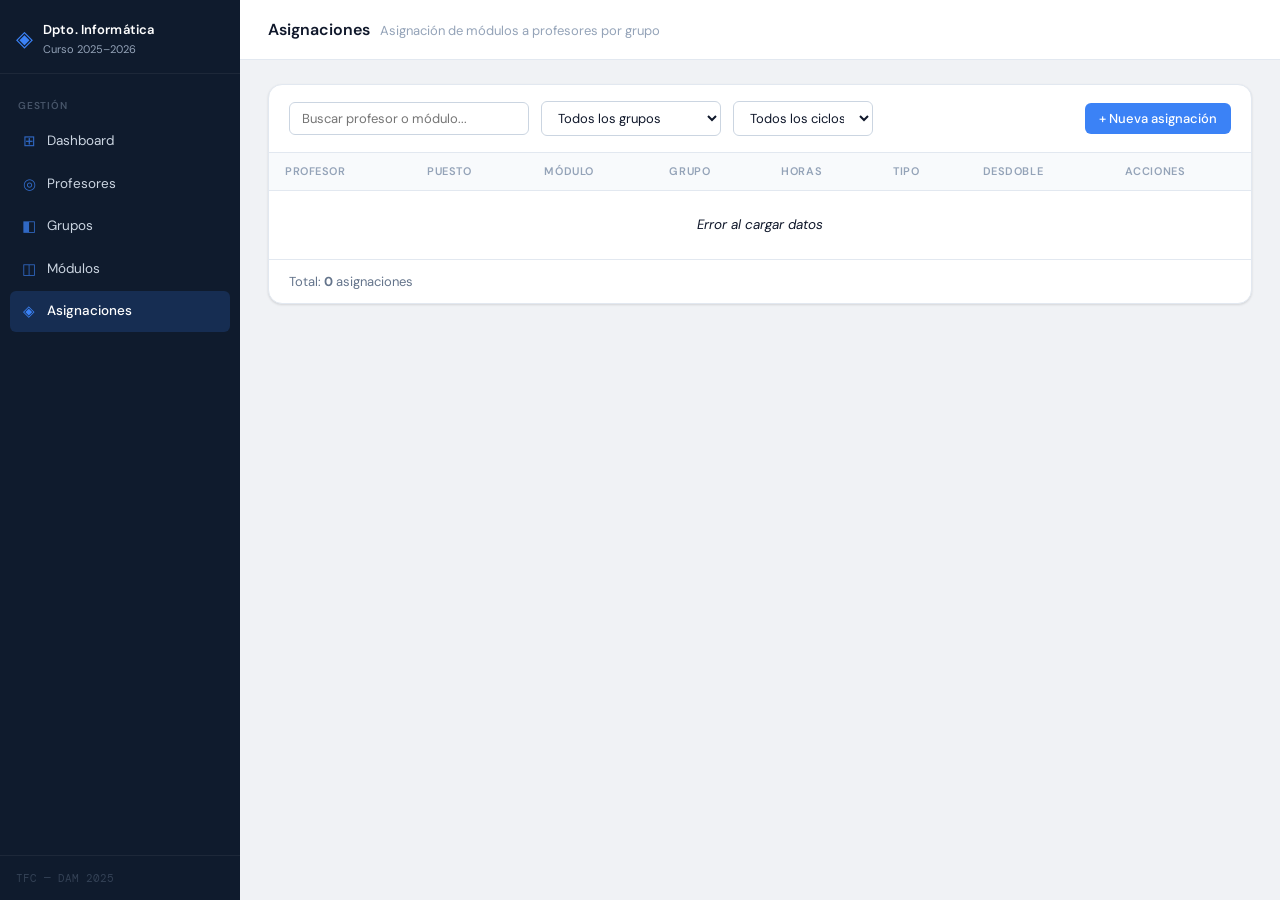
==== frontend/pages/asignaciones.html @ 745e8f2c "API - api.js - index.php - database.php .htaccess" ====
<!DOCTYPE html>
<html lang="es">
<head>
  <meta charset="UTF-8">
  <meta name="viewport" content="width=device-width, initial-scale=1.0">
  <title>Asignaciones — Dpto. Informática</title>
  <link rel="preconnect" href="https://fonts.googleapis.com">
  <link href="https://fonts.googleapis.com/css2?family=DM+Sans:wght@300;400;500;600&family=DM+Mono:wght@400;500&display=swap" rel="stylesheet">
  <link rel="stylesheet" href="../css/main.css">
</head>
<body>

  <aside class="sidebar">
    <div class="sidebar-header">
      <div class="sidebar-logo">
        <span class="logo-icon">◈</span>
        <div>
          <div class="logo-title">Dpto. Informática</div>
          <div class="logo-sub">Curso 2025–2026</div>
        </div>
      </div>
    </div>
    <nav class="sidebar-nav">
      <div class="nav-section-label">Gestión</div>
      <a href="../index.html"     class="nav-item"><span class="nav-icon">⊞</span> Dashboard</a>
      <a href="profesores.html"   class="nav-item"><span class="nav-icon">◎</span> Profesores</a>
      <a href="grupos.html"       class="nav-item"><span class="nav-icon">◧</span> Grupos</a>
      <a href="modulos.html"      class="nav-item"><span class="nav-icon">◫</span> Módulos</a>
      <a href="asignaciones.html" class="nav-item active"><span class="nav-icon">◈</span> Asignaciones</a>
    </nav>
    <div class="sidebar-footer"><div class="sidebar-footer-text">TFC — DAM 2025</div></div>
  </aside>

  <main class="main-content">
    <header class="topbar">
      <div class="topbar-left">
        <h1 class="page-title">Asignaciones</h1>
        <span class="page-sub">Asignación de módulos a profesores por grupo</span>
      </div>
    </header>

    <div class="content-area">
      <div id="alert-box" class="alert"></div>

      <div class="card">
        <div class="card-header">
          <div class="toolbar">
            <input type="text" id="buscador" class="search-input" placeholder="Buscar profesor o módulo...">
            <select id="filtro-grupo" class="search-input" style="width:180px">
              <option value="">Todos los grupos</option>
            </select>
            <select id="filtro-ciclo" class="search-input" style="width:140px">
              <option value="">Todos los ciclos</option>
              <option value="DAM">DAM</option>
              <option value="DAW">DAW</option>
              <option value="ASIR">ASIR</option>
              <option value="SMR">SMR</option>
              <option value="FPB">FPB</option>
              <option value="ESO">ESO</option>
              <option value="BTO">BTO</option>
            </select>
          </div>
          <button class="btn btn-primary" onclick="abrirModalNuevo()">+ Nueva asignación</button>
        </div>
        <div class="table-wrap">
          <table class="table">
            <thead>
              <tr>
                <th>Profesor</th>
                <th>Puesto</th>
                <th>Módulo</th>
                <th>Grupo</th>
                <th>Horas</th>
                <th>Tipo</th>
                <th>Desdoble</th>
                <th>Acciones</th>
              </tr>
            </thead>
            <tbody id="tbody-asignaciones">
              <tr><td colspan="8" class="table-loading">Cargando...</td></tr>
            </tbody>
          </table>
        </div>
        <div class="card-footer" id="card-footer" style="padding:12px 20px;border-top:1px solid var(--border);font-size:13px;color:var(--text-secondary)">
          Total: <strong id="total-count">0</strong> asignaciones
        </div>
      </div>
    </div>
  </main>

  <!-- Modal crear/editar -->
  <div class="modal-overlay" id="modal">
    <div class="modal">
      <div class="modal-header">
        <span class="modal-title" id="modal-titulo">Nueva asignación</span>
        <button class="modal-close" onclick="closeModal()">✕</button>
      </div>
      <div class="modal-body">
        <input type="hidden" id="asig-id">

        <div class="form-grid">
          <div class="form-group full">
            <label for="asig-profesor">Profesor/a</label>
            <select id="asig-profesor" onchange="actualizarTipoCuerpo()">
              <option value="">— Selecciona un profesor —</option>
            </select>
          </div>
          <div class="form-group full">
            <label for="asig-modulo">Módulo</label>
            <select id="asig-modulo">
              <option value="">— Selecciona un módulo —</option>
            </select>
          </div>
          <div class="form-group full">
            <label for="asig-grupo">Grupo</label>
            <select id="asig-grupo">
              <option value="">— Selecciona un grupo —</option>
            </select>
          </div>
          <div class="form-group">
            <label for="asig-horas">Horas semanales</label>
            <input type="number" id="asig-horas" value="1" min="0.5" max="20" step="0.5">
          </div>
          <div class="form-group">
            <label for="asig-tipo">Tipo de cuerpo</label>
            <select id="asig-tipo">
              <option value="PES">PES</option>
              <option value="PTFP">PTFP</option>
            </select>
          </div>
          <div class="form-group">
            <label for="asig-desdoble">¿Es desdoble?</label>
            <select id="asig-desdoble">
              <option value="0">No</option>
              <option value="1">Sí</option>
            </select>
          </div>
          <div class="form-group full">
            <label for="asig-obs">Observaciones</label>
            <input type="text" id="asig-obs" placeholder="Ej: Comparte módulo con otro profesor">
          </div>
        </div>

        <!-- Aviso de horas del profesor seleccionado -->
        <div id="aviso-horas" style="margin-top:14px;padding:10px 12px;border-radius:6px;font-size:13px;display:none;background:#eff6ff;border:1px solid #bfdbfe;color:#1d4ed8"></div>
      </div>
      <div class="modal-footer">
        <button class="btn btn-secondary" onclick="closeModal()">Cancelar</button>
        <button class="btn btn-primary"   onclick="guardarAsignacion()">Guardar</button>
      </div>
    </div>
  </div>

  <script src="../js/api.js"></script>
  <script src="../js/asignaciones.js"></script>
</body>
</html>
---- frontend/css/main.css ----
/* ============================================================
   main.css — Gestión de Horas · Dpto. Informática
   ============================================================ */

/* --- Variables -------------------------------------------- */
:root {
  --sidebar-w: 240px;

  --bg-page:    #f0f2f5;
  --bg-card:    #ffffff;
  --bg-sidebar: #0f1b2d;
  --bg-sidebar-hover: rgba(255,255,255,0.07);
  --bg-sidebar-active: rgba(59,130,246,0.18);

  --accent:       #3b82f6;
  --accent-dark:  #1d4ed8;
  --accent-light: #eff6ff;

  --text-primary:   #0f172a;
  --text-secondary: #64748b;
  --text-muted:     #94a3b8;
  --text-sidebar:   #cbd5e1;
  --text-sidebar-active: #ffffff;

  --border: #e2e8f0;
  --border-strong: #cbd5e1;

  --radius-sm: 6px;
  --radius-md: 10px;
  --radius-lg: 14px;

  --shadow-sm: 0 1px 3px rgba(0,0,0,0.07), 0 1px 2px rgba(0,0,0,0.05);
  --shadow-md: 0 4px 12px rgba(0,0,0,0.08);

  --font: 'DM Sans', sans-serif;
  --font-mono: 'DM Mono', monospace;
}

/* --- Reset ------------------------------------------------- */
*, *::before, *::after { box-sizing: border-box; margin: 0; padding: 0; }
body {
  font-family: var(--font);
  font-size: 14px;
  background: var(--bg-page);
  color: var(--text-primary);
  display: flex;
  min-height: 100vh;
  line-height: 1.5;
}
a { text-decoration: none; color: inherit; }

/* --- Sidebar ---------------------------------------------- */
.sidebar {
  width: var(--sidebar-w);
  min-height: 100vh;
  background: var(--bg-sidebar);
  display: flex;
  flex-direction: column;
  position: fixed;
  top: 0; left: 0;
  z-index: 100;
}

.sidebar-header {
  padding: 20px 16px 16px;
  border-bottom: 1px solid rgba(255,255,255,0.06);
}

.sidebar-logo {
  display: flex;
  align-items: center;
  gap: 10px;
}

.logo-icon {
  font-size: 22px;
  color: var(--accent);
  line-height: 1;
}

.logo-title {
  font-size: 13px;
  font-weight: 600;
  color: #fff;
  letter-spacing: 0.01em;
}

.logo-sub {
  font-size: 11px;
  color: var(--text-muted);
  margin-top: 1px;
}

.sidebar-nav {
  flex: 1;
  padding: 16px 10px;
  display: flex;
  flex-direction: column;
  gap: 2px;
}

.nav-section-label {
  font-size: 10px;
  font-weight: 600;
  letter-spacing: 0.08em;
  text-transform: uppercase;
  color: #475569;
  padding: 8px 8px 6px;
}

.nav-item {
  display: flex;
  align-items: center;
  gap: 9px;
  padding: 9px 10px;
  border-radius: var(--radius-sm);
  color: var(--text-sidebar);
  font-size: 13.5px;
  font-weight: 400;
  transition: background 0.15s, color 0.15s;
  cursor: pointer;
}

.nav-item:hover {
  background: var(--bg-sidebar-hover);
  color: #fff;
}

.nav-item.active {
  background: var(--bg-sidebar-active);
  color: var(--text-sidebar-active);
  font-weight: 500;
}

.nav-icon {
  font-size: 15px;
  width: 18px;
  text-align: center;
  flex-shrink: 0;
  color: var(--accent);
  opacity: 0.75;
}

.nav-item.active .nav-icon { opacity: 1; }

.sidebar-footer {
  padding: 14px 16px;
  border-top: 1px solid rgba(255,255,255,0.06);
}

.sidebar-footer-text {
  font-size: 11px;
  color: #334155;
  font-family: var(--font-mono);
}

/* --- Main content ----------------------------------------- */
.main-content {
  margin-left: var(--sidebar-w);
  flex: 1;
  display: flex;
  flex-direction: column;
  min-height: 100vh;
}

/* --- Topbar ----------------------------------------------- */
.topbar {
  background: var(--bg-card);
  border-bottom: 1px solid var(--border);
  padding: 0 28px;
  height: 60px;
  display: flex;
  align-items: center;
  justify-content: space-between;
  position: sticky;
  top: 0;
  z-index: 50;
}

.topbar-left {
  display: flex;
  align-items: baseline;
  gap: 10px;
}

.page-title {
  font-size: 16px;
  font-weight: 600;
  color: var(--text-primary);
}

.page-sub {
  font-size: 13px;
  color: var(--text-muted);
}

.topbar-badge {
  display: flex;
  align-items: center;
  gap: 6px;
  font-size: 12px;
  color: var(--text-secondary);
  background: #f0fdf4;
  border: 1px solid #bbf7d0;
  border-radius: 20px;
  padding: 4px 10px;
}

.badge-dot {
  width: 7px;
  height: 7px;
  border-radius: 50%;
  background: #22c55e;
}

/* --- Content area ----------------------------------------- */
.content-area {
  padding: 24px 28px;
  display: flex;
  flex-direction: column;
  gap: 20px;
}

/* --- Stats grid ------------------------------------------- */
.stats-grid {
  display: grid;
  grid-template-columns: repeat(4, 1fr);
  gap: 14px;
}

.stat-card {
  background: var(--bg-card);
  border: 1px solid var(--border);
  border-radius: var(--radius-md);
  padding: 18px 20px;
  box-shadow: var(--shadow-sm);
  transition: box-shadow 0.2s;
}

.stat-card:hover { box-shadow: var(--shadow-md); }

.stat-card--accent {
  background: var(--accent);
  border-color: var(--accent-dark);
}

.stat-card--accent .stat-label,
.stat-card--accent .stat-value,
.stat-card--accent .stat-hint { color: #fff; }

.stat-card--accent .stat-hint { opacity: 0.75; }

.stat-label {
  font-size: 11px;
  font-weight: 600;
  text-transform: uppercase;
  letter-spacing: 0.06em;
  color: var(--text-muted);
  margin-bottom: 6px;
}

.stat-value {
  font-size: 30px;
  font-weight: 600;
  color: var(--text-primary);
  line-height: 1;
  font-family: var(--font-mono);
}

.stat-hint {
  font-size: 12px;
  color: var(--text-muted);
  margin-top: 4px;
}

/* --- Card ------------------------------------------------- */
.card {
  background: var(--bg-card);
  border: 1px solid var(--border);
  border-radius: var(--radius-lg);
  box-shadow: var(--shadow-sm);
  overflow: hidden;
}

.card-header {
  display: flex;
  align-items: center;
  justify-content: space-between;
  padding: 16px 20px;
  border-bottom: 1px solid var(--border);
}

.card-title {
  font-size: 14px;
  font-weight: 600;
  color: var(--text-primary);
}

.card-link {
  font-size: 12px;
  color: var(--accent);
  font-weight: 500;
  transition: color 0.15s;
}
.card-link:hover { color: var(--accent-dark); }

/* --- Tabla ------------------------------------------------ */
.table-wrap {
  overflow-x: auto;
}

.table {
  width: 100%;
  border-collapse: collapse;
}

.table thead tr {
  background: #f8fafc;
}

.table th {
  padding: 10px 16px;
  text-align: left;
  font-size: 11px;
  font-weight: 600;
  text-transform: uppercase;
  letter-spacing: 0.05em;
  color: var(--text-muted);
  border-bottom: 1px solid var(--border);
  white-space: nowrap;
}

.table td {
  padding: 11px 16px;
  font-size: 13.5px;
  color: var(--text-primary);
  border-bottom: 1px solid var(--border);
}

.table tbody tr:last-child td { border-bottom: none; }

.table tbody tr:hover { background: #f8fafc; }

.table-loading {
  text-align: center;
  color: var(--text-muted);
  font-style: italic;
  padding: 24px !important;
}

/* --- Badges puesto ---------------------------------------- */
.badge {
  display: inline-block;
  padding: 2px 8px;
  border-radius: 4px;
  font-size: 11px;
  font-weight: 600;
  letter-spacing: 0.04em;
  font-family: var(--font-mono);
}

.badge-pes  { background: #eff6ff; color: #1d4ed8; border: 1px solid #bfdbfe; }
.badge-ptfp { background: #f0fdf4; color: #166534; border: 1px solid #bbf7d0; }

/* --- Barra de horas --------------------------------------- */
.horas-bar {
  display: flex;
  align-items: center;
  gap: 8px;
}

.bar-track {
  width: 80px;
  height: 6px;
  background: var(--border);
  border-radius: 3px;
  overflow: hidden;
}

.bar-fill {
  height: 100%;
  border-radius: 3px;
  background: var(--accent);
  transition: width 0.4s ease;
}

.bar-fill.over { background: #ef4444; }
.bar-fill.full { background: #22c55e; }

/* --- Botones ---------------------------------------------- */
.btn {
  display: inline-flex;
  align-items: center;
  gap: 6px;
  padding: 7px 14px;
  border-radius: var(--radius-sm);
  font-size: 13px;
  font-weight: 500;
  font-family: var(--font);
  cursor: pointer;
  border: none;
  transition: background 0.15s, box-shadow 0.15s;
}

.btn-primary {
  background: var(--accent);
  color: #fff;
}
.btn-primary:hover { background: var(--accent-dark); }

.btn-secondary {
  background: var(--bg-card);
  color: var(--text-primary);
  border: 1px solid var(--border-strong);
}
.btn-secondary:hover { background: #f1f5f9; }

.btn-danger {
  background: #fee2e2;
  color: #b91c1c;
  border: 1px solid #fecaca;
}
.btn-danger:hover { background: #fecaca; }

.btn-sm {
  padding: 4px 10px;
  font-size: 12px;
}

/* --- Formularios ------------------------------------------ */
.form-grid {
  display: grid;
  grid-template-columns: 1fr 1fr;
  gap: 14px;
}

.form-group {
  display: flex;
  flex-direction: column;
  gap: 5px;
}

.form-group.full { grid-column: 1 / -1; }

label {
  font-size: 12px;
  font-weight: 500;
  color: var(--text-secondary);
}

input, select, textarea {
  font-family: var(--font);
  font-size: 13.5px;
  padding: 8px 11px;
  border: 1px solid var(--border-strong);
  border-radius: var(--radius-sm);
  background: var(--bg-card);
  color: var(--text-primary);
  transition: border-color 0.15s, box-shadow 0.15s;
  outline: none;
}

input:focus, select:focus, textarea:focus {
  border-color: var(--accent);
  box-shadow: 0 0 0 3px rgba(59,130,246,0.12);
}

/* --- Modal ------------------------------------------------ */
.modal-overlay {
  position: fixed;
  inset: 0;
  background: rgba(15,27,45,0.5);
  backdrop-filter: blur(2px);
  z-index: 200;
  display: flex;
  align-items: center;
  justify-content: center;
  opacity: 0;
  pointer-events: none;
  transition: opacity 0.2s;
}

.modal-overlay.open {
  opacity: 1;
  pointer-events: all;
}

.modal {
  background: var(--bg-card);
  border-radius: var(--radius-lg);
  box-shadow: 0 20px 60px rgba(0,0,0,0.2);
  width: 520px;
  max-width: 90vw;
  max-height: 90vh;
  overflow-y: auto;
  transform: translateY(12px);
  transition: transform 0.2s;
}

.modal-overlay.open .modal { transform: translateY(0); }

.modal-header {
  display: flex;
  align-items: center;
  justify-content: space-between;
  padding: 18px 22px;
  border-bottom: 1px solid var(--border);
}

.modal-title {
  font-size: 15px;
  font-weight: 600;
}

.modal-close {
  background: none;
  border: none;
  font-size: 20px;
  color: var(--text-muted);
  cursor: pointer;
  padding: 2px 6px;
  border-radius: 4px;
  transition: background 0.15s;
}
.modal-close:hover { background: var(--bg-page); color: var(--text-primary); }

.modal-body { padding: 20px 22px; }

.modal-footer {
  display: flex;
  justify-content: flex-end;
  gap: 10px;
  padding: 14px 22px;
  border-top: 1px solid var(--border);
}

/* --- Buscador / toolbar ----------------------------------- */
.toolbar {
  display: flex;
  align-items: center;
  justify-content: space-between;
  gap: 12px;
  flex-wrap: wrap;
}

.search-input {
  padding: 7px 12px;
  border: 1px solid var(--border-strong);
  border-radius: var(--radius-sm);
  font-size: 13px;
  width: 240px;
}

/* --- Alerta ----------------------------------------------- */
.alert {
  padding: 10px 14px;
  border-radius: var(--radius-sm);
  font-size: 13px;
  margin-bottom: 14px;
  display: none;
}
.alert.show { display: block; }
.alert-success { background: #f0fdf4; color: #166534; border: 1px solid #bbf7d0; }
.alert-error   { background: #fef2f2; color: #b91c1c; border: 1px solid #fecaca; }

/* --- Responsive ------------------------------------------- */
@media (max-width: 900px) {
  .stats-grid { grid-template-columns: repeat(2, 1fr); }
}

@media (max-width: 640px) {
  .sidebar { transform: translateX(-100%); }
  .main-content { margin-left: 0; }
  .stats-grid { grid-template-columns: 1fr 1fr; }
  .form-grid { grid-template-columns: 1fr; }
}
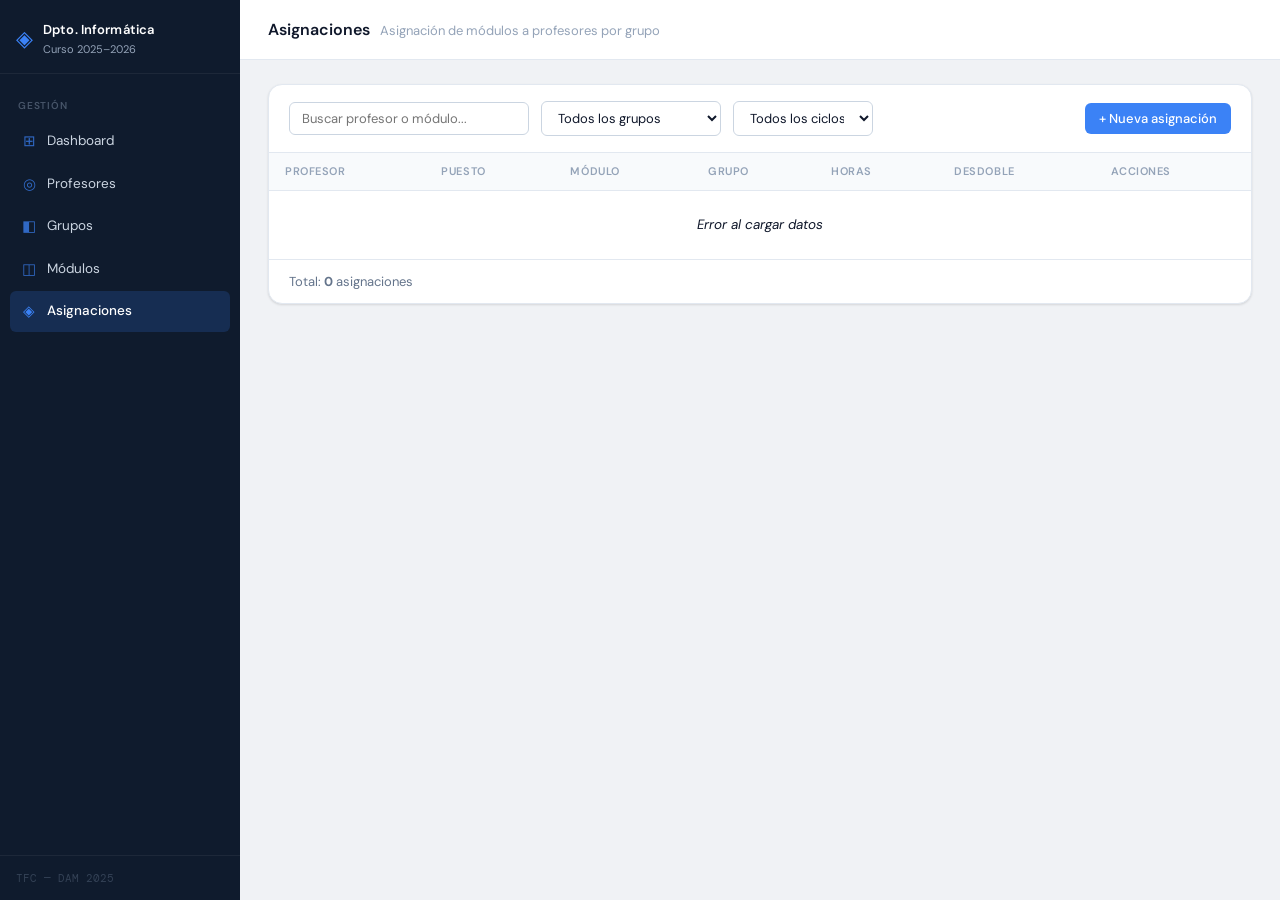
==== commit 11e3659a: "ACTUALIZACION PES y PTFP Las asignaciones se rellenan directamente en la tabla profesor. - Actualiza" ====
--- a/frontend/pages/asignaciones.html
+++ b/frontend/pages/asignaciones.html
@@ -71,7 +71,6 @@
                 <th>Módulo</th>
                 <th>Grupo</th>
                 <th>Horas</th>
-                <th>Tipo</th>
                 <th>Desdoble</th>
                 <th>Acciones</th>
               </tr>
@@ -122,13 +121,6 @@
             <input type="number" id="asig-horas" value="1" min="0.5" max="20" step="0.5">
           </div>
           <div class="form-group">
-            <label for="asig-tipo">Tipo de cuerpo</label>
-            <select id="asig-tipo">
-              <option value="PES">PES</option>
-              <option value="PTFP">PTFP</option>
-            </select>
-          </div>
-          <div class="form-group">
             <label for="asig-desdoble">¿Es desdoble?</label>
             <select id="asig-desdoble">
               <option value="0">No</option>
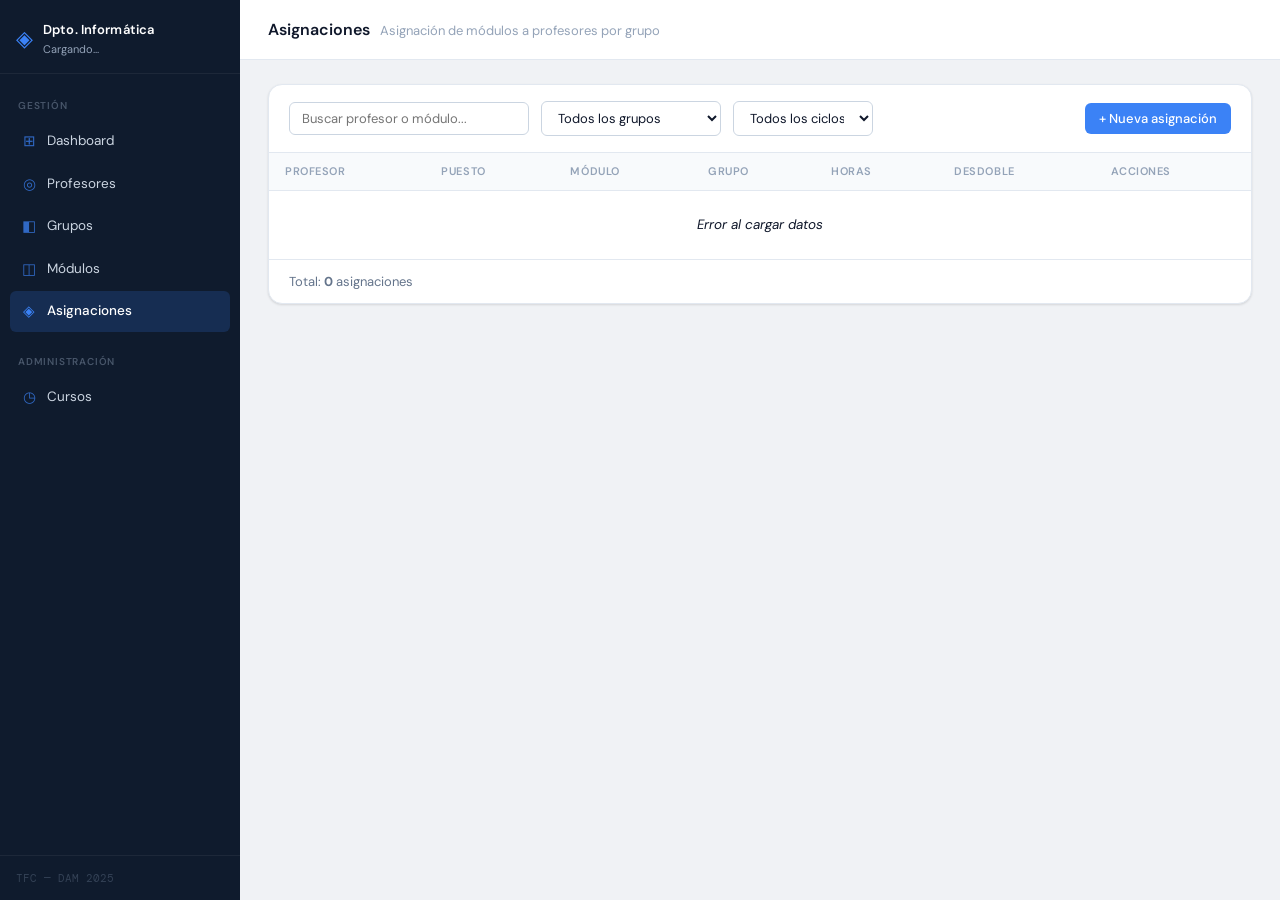
==== commit abe8efee: "Tabla grupo_modulo -Cracion de la tabla grupo_modulo (migracion_grupo_modulo.sql) Esto permitirá apl" ====
--- a/frontend/pages/asignaciones.html
+++ b/frontend/pages/asignaciones.html
@@ -16,7 +16,7 @@
         <span class="logo-icon">◈</span>
         <div>
           <div class="logo-title">Dpto. Informática</div>
-          <div class="logo-sub">Curso 2025–2026</div>
+          <div class="logo-sub" id="curso-activo-label">Cargando...</div>
         </div>
       </div>
     </div>
@@ -27,6 +27,8 @@
       <a href="grupos.html"       class="nav-item"><span class="nav-icon">◧</span> Grupos</a>
       <a href="modulos.html"      class="nav-item"><span class="nav-icon">◫</span> Módulos</a>
       <a href="asignaciones.html" class="nav-item active"><span class="nav-icon">◈</span> Asignaciones</a>
+      <div class="nav-section-label" style="margin-top:12px">Administración</div>
+      <a href="cursos.html"       class="nav-item"><span class="nav-icon">◷</span> Cursos</a>
     </nav>
     <div class="sidebar-footer"><div class="sidebar-footer-text">TFC — DAM 2025</div></div>
   </aside>
@@ -76,11 +78,11 @@
               </tr>
             </thead>
             <tbody id="tbody-asignaciones">
-              <tr><td colspan="8" class="table-loading">Cargando...</td></tr>
+              <tr><td colspan="7" class="table-loading">Cargando...</td></tr>
             </tbody>
           </table>
         </div>
-        <div class="card-footer" id="card-footer" style="padding:12px 20px;border-top:1px solid var(--border);font-size:13px;color:var(--text-secondary)">
+        <div style="padding:12px 20px;border-top:1px solid var(--border);font-size:13px;color:var(--text-secondary)">
           Total: <strong id="total-count">0</strong> asignaciones
         </div>
       </div>
@@ -98,27 +100,36 @@
         <input type="hidden" id="asig-id">
 
         <div class="form-grid">
+
+          <!-- PASO 1: Grupo -->
           <div class="form-group full">
-            <label for="asig-profesor">Profesor/a</label>
-            <select id="asig-profesor" onchange="actualizarTipoCuerpo()">
-              <option value="">— Selecciona un profesor —</option>
-            </select>
-          </div>
-          <div class="form-group full">
-            <label for="asig-modulo">Módulo</label>
-            <select id="asig-modulo">
-              <option value="">— Selecciona un módulo —</option>
-            </select>
-          </div>
-          <div class="form-group full">
-            <label for="asig-grupo">Grupo</label>
-            <select id="asig-grupo">
+            <label for="asig-grupo">1. Selecciona el grupo</label>
+            <select id="asig-grupo" onchange="onGrupoChange()">
               <option value="">— Selecciona un grupo —</option>
             </select>
           </div>
+
+          <!-- PASO 2: Módulo (se carga al elegir grupo) -->
+          <div class="form-group full">
+            <label for="asig-modulo">2. Selecciona el módulo</label>
+            <select id="asig-modulo" onchange="onModuloChange()" disabled>
+              <option value="">— Primero elige un grupo —</option>
+            </select>
+          </div>
+
+          <!-- PASO 3: Profesor (se carga al elegir módulo) -->
+          <div class="form-group full">
+            <label for="asig-profesor">3. Selecciona el profesor</label>
+            <select id="asig-profesor" onchange="onProfesorChange()" disabled>
+              <option value="">— Primero elige un módulo —</option>
+            </select>
+          </div>
+
+          <!-- Horas: se autocompletan según puesto del profesor -->
           <div class="form-group">
             <label for="asig-horas">Horas semanales</label>
-            <input type="number" id="asig-horas" value="1" min="0.5" max="20" step="0.5">
+            <input type="number" id="asig-horas" value="0" min="0" max="20" step="0.5" readonly
+              style="background:#f8fafc;color:var(--text-secondary)">
           </div>
           <div class="form-group">
             <label for="asig-desdoble">¿Es desdoble?</label>
@@ -127,14 +138,15 @@
               <option value="1">Sí</option>
             </select>
           </div>
+
           <div class="form-group full">
             <label for="asig-obs">Observaciones</label>
-            <input type="text" id="asig-obs" placeholder="Ej: Comparte módulo con otro profesor">
+            <input type="text" id="asig-obs" placeholder="Opcional">
           </div>
         </div>
 
-        <!-- Aviso de horas del profesor seleccionado -->
-        <div id="aviso-horas" style="margin-top:14px;padding:10px 12px;border-radius:6px;font-size:13px;display:none;background:#eff6ff;border:1px solid #bfdbfe;color:#1d4ed8"></div>
+        <!-- Info del profesor seleccionado -->
+        <div id="aviso-horas" style="margin-top:14px;padding:10px 12px;border-radius:6px;font-size:13px;display:none"></div>
       </div>
       <div class="modal-footer">
         <button class="btn btn-secondary" onclick="closeModal()">Cancelar</button>
@@ -145,5 +157,11 @@
 
   <script src="../js/api.js"></script>
   <script src="../js/asignaciones.js"></script>
+  <script>
+    api.get('cursos/activo').then(c => {
+      const el = document.getElementById('curso-activo-label');
+      if (el) el.textContent = c.nombre;
+    }).catch(() => {});
+  </script>
 </body>
 </html>
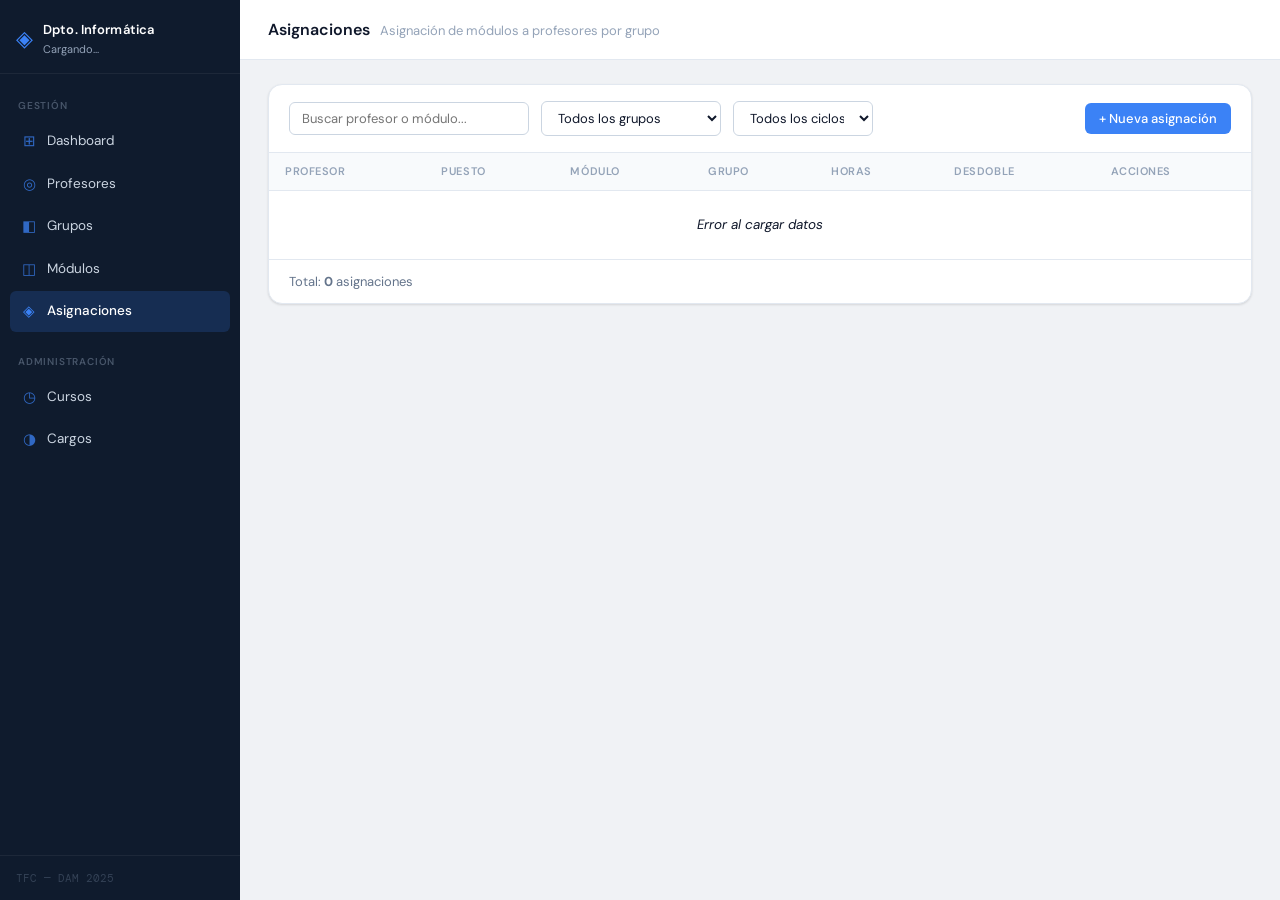
==== commit b6061b03: "TABLAS CARGO Y PROFESOR_CARGO - cargo.horas es el valor por defecto que se copia automáticamente - p" ====
--- a/frontend/pages/asignaciones.html
+++ b/frontend/pages/asignaciones.html
@@ -29,6 +29,7 @@
       <a href="asignaciones.html" class="nav-item active"><span class="nav-icon">◈</span> Asignaciones</a>
       <div class="nav-section-label" style="margin-top:12px">Administración</div>
       <a href="cursos.html"       class="nav-item"><span class="nav-icon">◷</span> Cursos</a>
+      <a href="cargos.html"       class="nav-item"><span class="nav-icon">◑</span> Cargos</a>
     </nav>
     <div class="sidebar-footer"><div class="sidebar-footer-text">TFC — DAM 2025</div></div>
   </aside>
